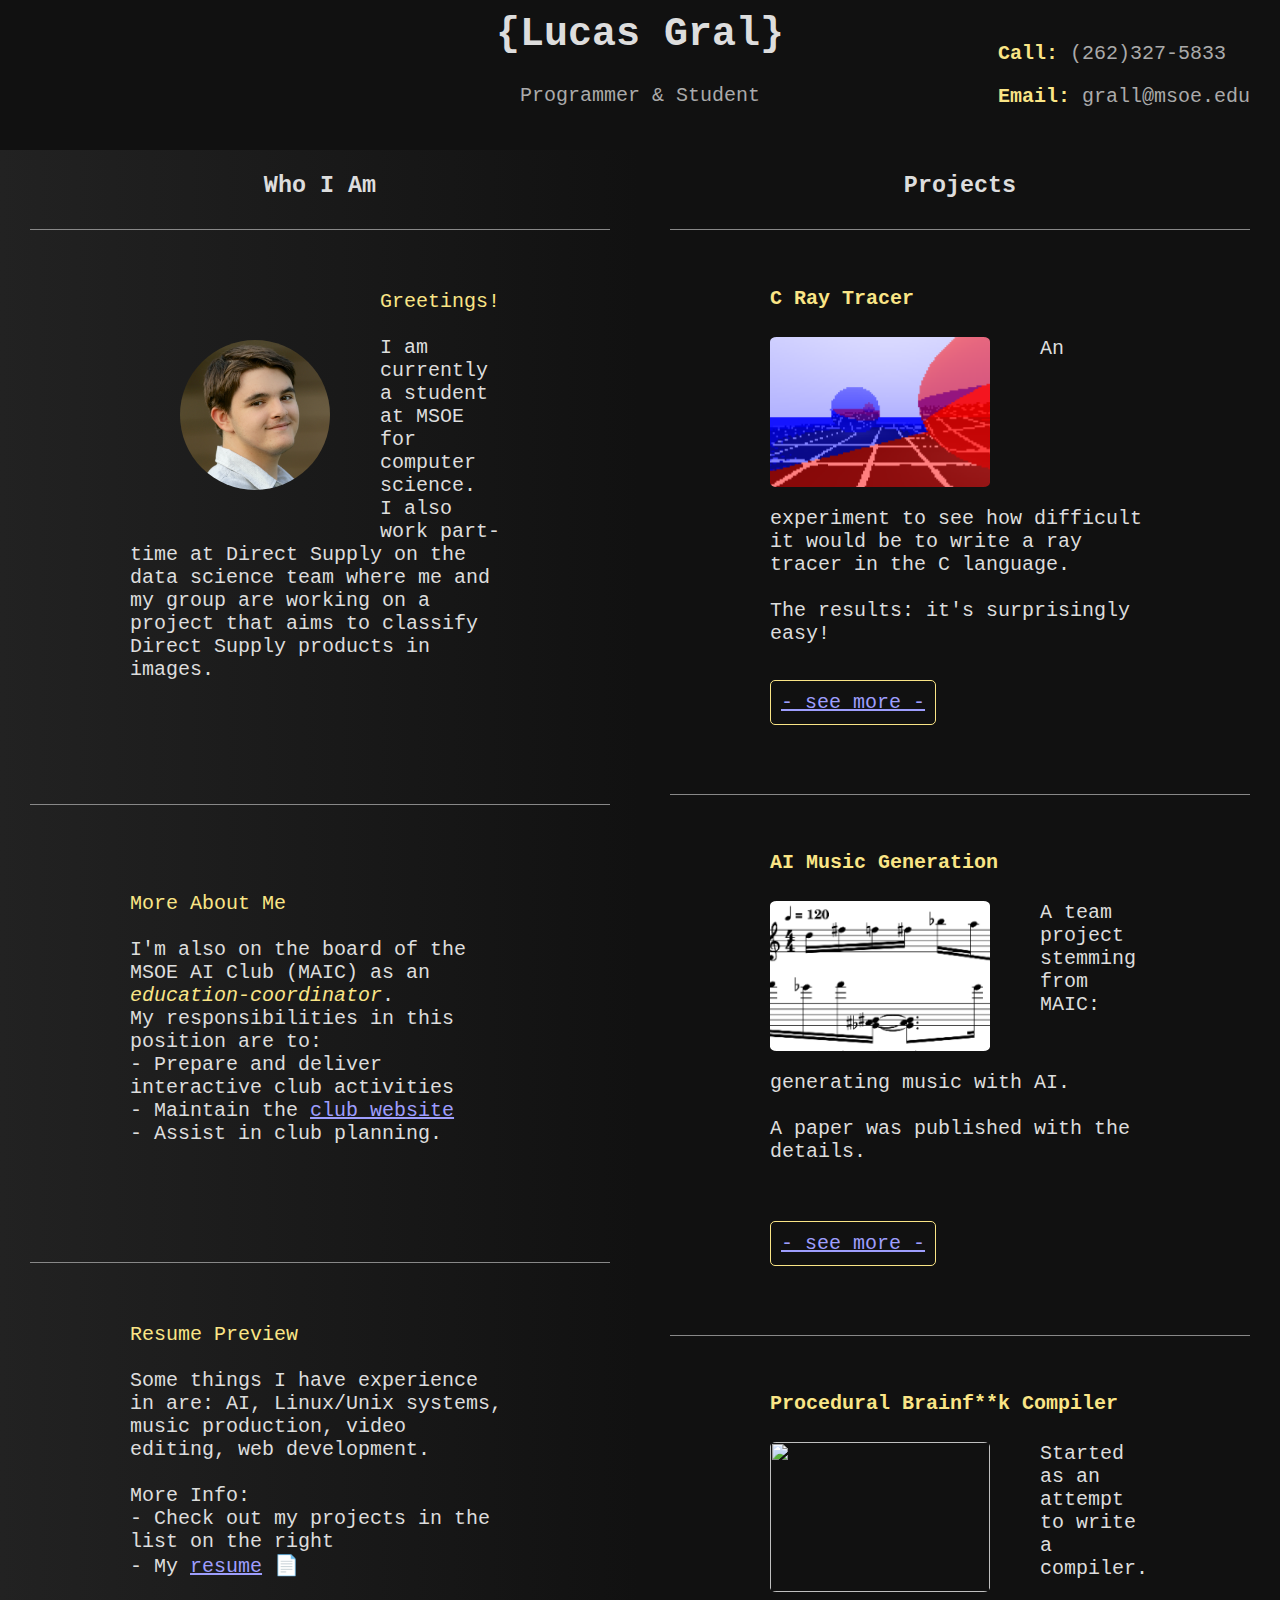
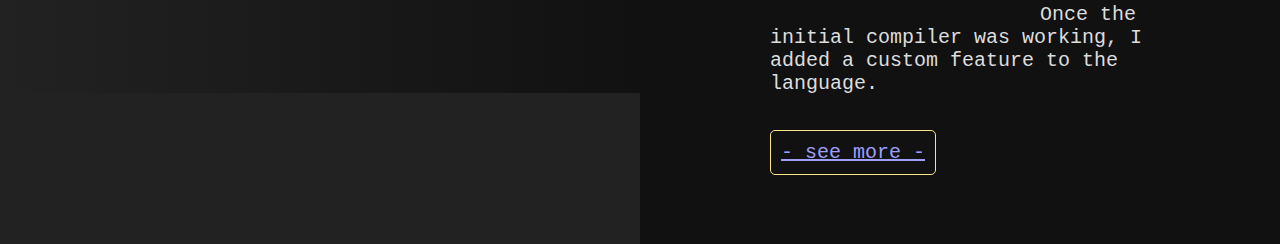
==== index.html @ 0bab14aa "Add files via upload" ====
<!DOCTYPE HTML>
<html lang="en">
    <head>
        <title>Lucas Gral</title>
        <link rel="stylesheet" href="./style.css">
        <meta name="viewport" content="width=device-width, initial-scale=1.0">
        <meta http-equiv="content-language" content="en-us">
        <meta name="google" content="notranslate" /> 
        <meta name="robots" content="noindex">
    </head>
    <!--
        about page:
        everything below first paragraph
        more info on direct supply
        less dense
        fix projects title at top
        resume in iframe
        new tab for links
        resume pdf (not w/ header)
        more buttony: invert links on hover
        text height = image height in projs
        projs horiz padding
        projectr ppage subheader
        no subheader on homepage
        make hl text orange
        link color
        call to action buttons

        interview questions:
        1) Is the "about me" partition of the home page too dense; should a separate "about me" page be made?
        2) Is my portfolio scalable? Is it suited to me easily adding more projects.
        3) Thoughts on the potential layout for the project page? Left part: summary & insights then technical details below, right side: image(s) of the project
        4) Impression of the page's theme?

        
        1) General impressions of the "about me" half of the home page? How would you change it if you could?
        2) If you had a portfolio that looked like this, what would you change?
        3) What would you think of a 3 or 4 column project page? Each column would be a section of the project description, and the last would be images of the project.
        4) What are your thoughts on the color choices? Is anything difficult to read or notice?

        50/50 proj/abt

        x proj = x abt
        y = y
        abt space vert
        same padding from center    


        can go under word limit: but it should be thoroughly explained in each category. Provide enough content about it.
        subsubheaders for proj subsections
        can move stuff to tech details
        lines under (not over) images on project page
        match up lines between abt and projs
    -->
    <body>
        <header>
            <h1 style="text-align: center;">{Lucas Gral}</h1>
            <p class="subtitle" style="text-align: center;"><!--Lucas = ["Programmer", "Student", "tbd"]-->Programmer & Student</p>
            <div id="contact">
                <p style="color: var(--tex2)"><b style="color: var(--hl1)">Call:</b> (262)327-5833</p>
                <p style="color: var(--tex2)"><b style="color: var(--hl1)">Email:</b> grall@msoe.edu</p>
            </div>
        </header>
        <div id="about">
            <h3 style="text-align: center;">Who I Am</h3>
            <p style="padding-bottom: 93px;">
            <!--<br><br>-->
            <img id="me-img" src="./me.png">
            <span style="color: var(--hl1);">Greetings!</span><br><br>
            I am currently a student at MSOE for computer science.<br>
            I also work part-time at Direct Supply on the data science team where me and my group are working on a project that aims to classify Direct Supply products in images.
            </p>
            <p style="padding-bottom: 87px; padding-top: 87px;">
            <span style="color: var(--hl1);">More About Me</span><br><br>
            I'm also on the board of the MSOE AI Club (MAIC) as an <i style="color: var(--hl1);">education-coordinator</i>.<br>
            My responsibilities in this position are to:<br>
            - Prepare and deliver interactive club activities<br>
            - Maintain the <a target="_blank" rel="noopener noreferrer" href="http://msoe-maic.com/">club website</a><br>
            - Assist in club planning.
            </p>
            <p>
            <span style="color: var(--hl1);">Resume Preview</span><br><br>
            Some things I have experience in are: AI, Linux/Unix systems, music production, video editing, web development.<br><br>
            More Info:<br>
            - Check out my projects in the list on the right<br>
            - My <a target="_blank" rel="noopener noreferrer" href="./resume.pdf">resume</a> 📄
            </p>
            <span style="line-height: 25px;"><br></span> <!--hacky fix-->
        </div>
        <div id="proj">
            <h3 style="text-align: center;">Projects</h3>
            <div class="proj-card">
                <h4 style="color: var(--hl1);">C Ray Tracer</h4>
                <p>
                <img src="./raytracer.PNG">
                An experiment to see how difficult it would be to write a ray tracer in the C language.<br><br>
                The results: it's surprisingly easy!<br><br><br>
                <a class="linkbtn" href="./proj-raytrace.html">- see more -</a>
                </p>
            </div>
            <div class="proj-card">
                <h4 style="color: var(--hl1);">AI Music Generation</h4>
                <p>
                <img src="./musicgen.PNG">
                A team project stemming from MAIC: generating music with AI.<br><br>
                A paper was published with the details.<br><br><br><br>
                <a class="linkbtn" href="./proj-aimusic.html">- see more -</a>
                </p>
            </div>
            <div class="proj-card">
                <h4 style="color: var(--hl1);">Procedural Brainf**k Compiler</h4>
                <p>
                <img src="./brainf.PNG">
                Started as an attempt to write a compiler.<br><br>
                Once the initial compiler was working, I added a custom feature to the language.<br><br><br>
                <a class="linkbtn" href="./proj-bfcomp.html">- see more -</a>
                </p>
            </div>
        </div> 
    </body>
</html>
---- style.css ----
:root {
    --hl1: rgb(250, 229, 134);
    --hl2: rgb(158, 158, 253);
    --bg1: #111;
    --bg2: #222;
    --bg3: #444;

    --toph: 150px;
    --projw:50%;

    --tex1: #ddd;
    --tex2: #aaa;
}

body{
    background: var(--bg2);
    color: var(--tex1);
    /* font-family: monospace, monospace; */
    font-family: "Lucida Console", "Courier New", monospace;
    padding: 0px;
    margin: 0px;
    font-size: 20px;
}

a{
    color: var(--hl2);
}

a:hover{
    text-decoration-style: double;
}

#contact{
    position: absolute;
    right: 30px;
    top: 50%;
    transform: translateY(-50%);
}

header{
    position: absolute;
    top: 0;
    left: 0;
    width: 100%;
    background: var(--bg1);
    height: var(--toph);
}

header .subtitle{
    position: absolute;
    top: 50%;
    transform: translate(-50%, -50%);
    left: 50%;
    color: var(--tex2);
}

header h1{
    position: absolute;
    top: 50%;
    transform: translate(-50%, -200%);
    left: 50%;
}

header a{
    position: absolute;
    top:20px;
    left: 20px;
}

#about{
    position: absolute;
    top: var(--toph);
    left: 0;
    /* height: calc(100% - var(--toph)); */
    width: calc(100% - var(--projw));
    background: linear-gradient(to right, var(--bg2), var(--bg1));
    /* overflow-y: scroll; */
}

#about #me-img {
    width: 150px;
    object-fit: cover;
    border-radius: 50%;
    margin: 50px;
    /* margin-top: 25px; */
    float:left;
}

#about p{
    /* position: absolute;
    left: 50%;
    top: max(
        50%, calc(var(--toph) + 250px)
    );
    transform: translate(-50%, -50%);
    max-width: 100%; */
    padding: 60px;
    padding-right:100px;
    padding-left: 100px;
    margin: 30px;
    
    border-top: 1px solid #888;
}

#proj{
    /* overflow-y: scroll; */
    position: absolute;
    top: var(--toph);
    right: 0;
    /* height: calc(100% - var(--toph)); */
    width: var(--projw);
    background: var(--bg1);
}

table{
    min-height: calc(100% - var(--toph));
}
table, th, td { 
    border-collapse: collapse;
}
td, th{
    padding: 30px;
    vertical-align: top;
}
td img{
    width: 350px;
    object-fit: cover;
    border-radius: 3%;
    margin-bottom: 20px;
}
td p{
    border-top: 1px solid #888;
    padding: 30px;
    margin-left: 30px;
    margin-right: 30px;
    font-size: medium;
    /* line-height: 130%; */
    text-align: left;
}

.proj-card{
    padding: 30px;
    margin: 30px;
    border-top: 1px solid #888;
    padding-right:100px;
    padding-left: 100px;
}

.proj-card img{
    height: 150px;
    width: 220px;
    object-fit: cover;
    border-radius: 3%;
    float:left;
    margin-right: 50px;
    margin-bottom: 20px;
}

.linkbtn{
    border-radius: 5px;
    border: 1px solid var(--hl1);
    padding: 10px;
}

.linkbtn:hover{
    background: var(--bg3);
}

/* width */
::-webkit-scrollbar {
    width: 7px;
}

/* Track */
::-webkit-scrollbar-track {
    background: var(--bg3);
    border-radius: 10px;
}

/* Handle */
::-webkit-scrollbar-thumb {
    background: var(--hl1); 
    border-radius: 10px;
}

/* Handle on hover */
::-webkit-scrollbar-thumb:hover {
    background: var(--hl2); 
}
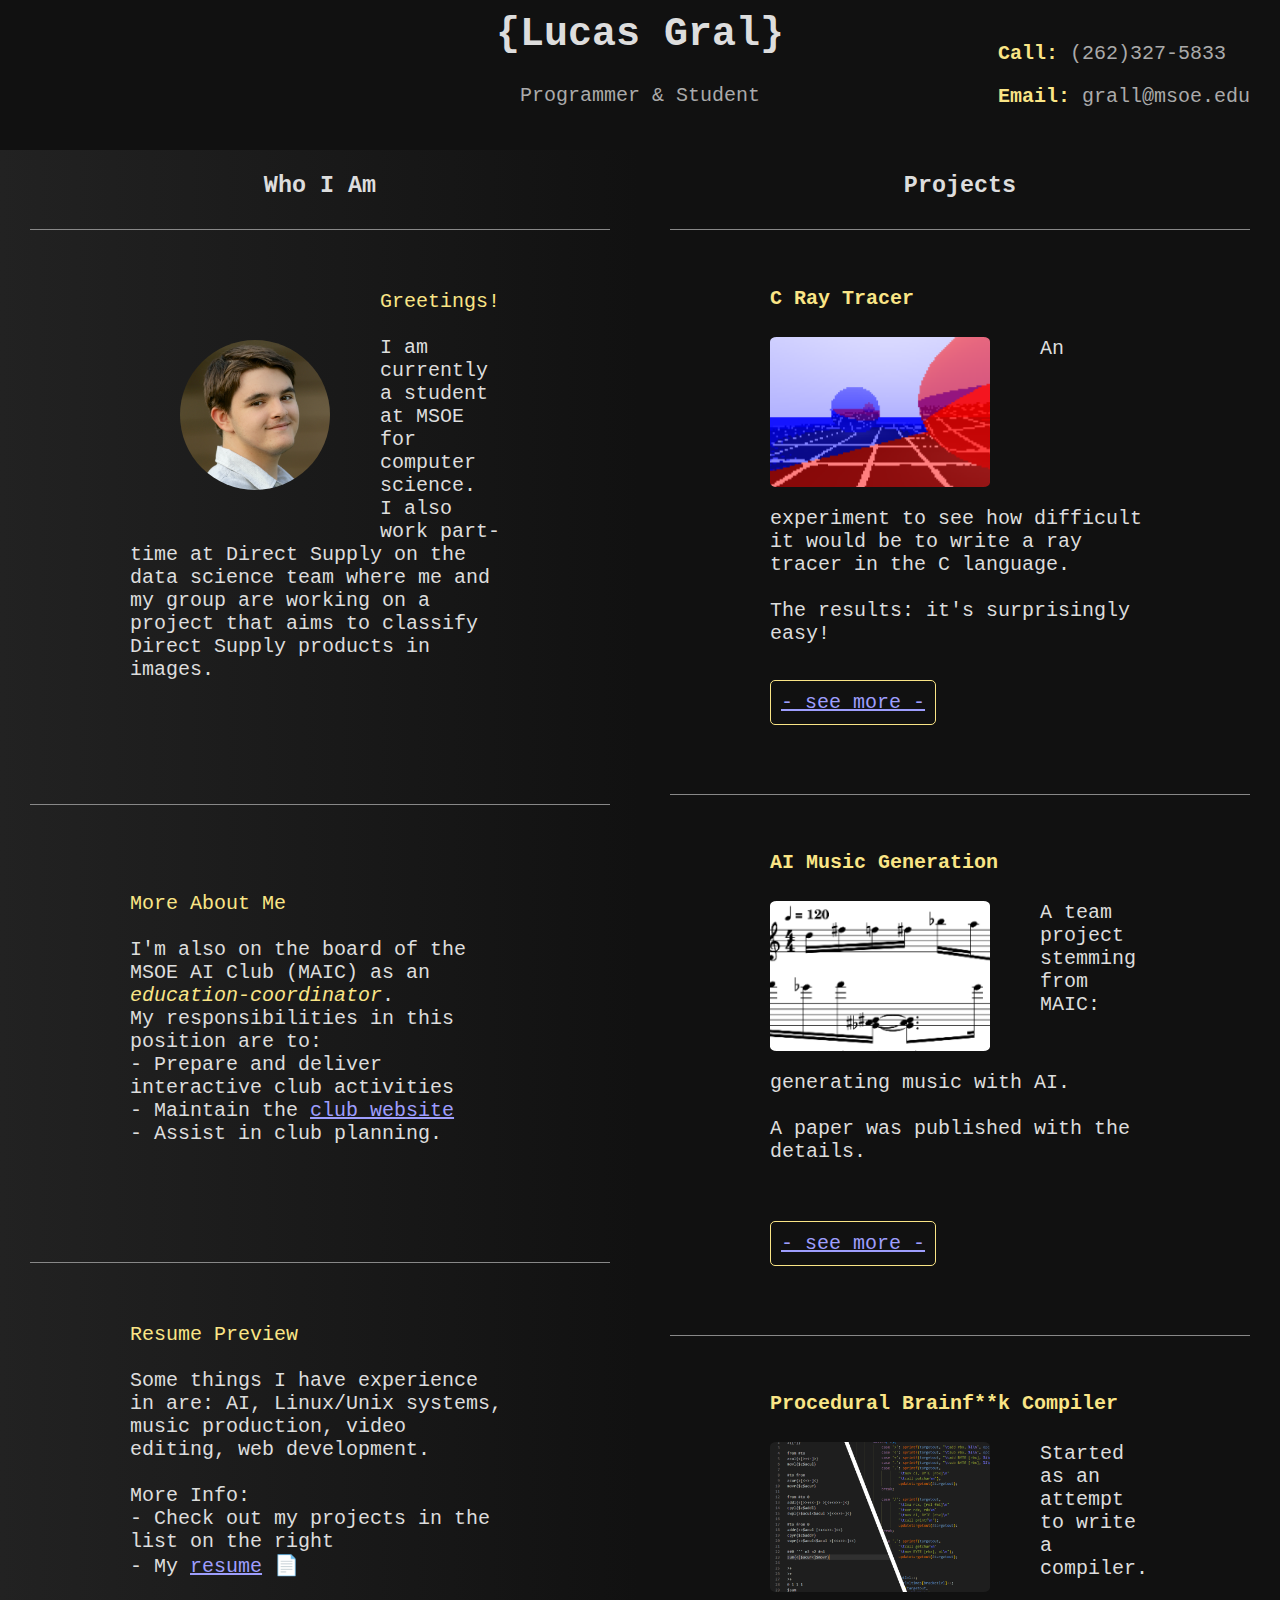
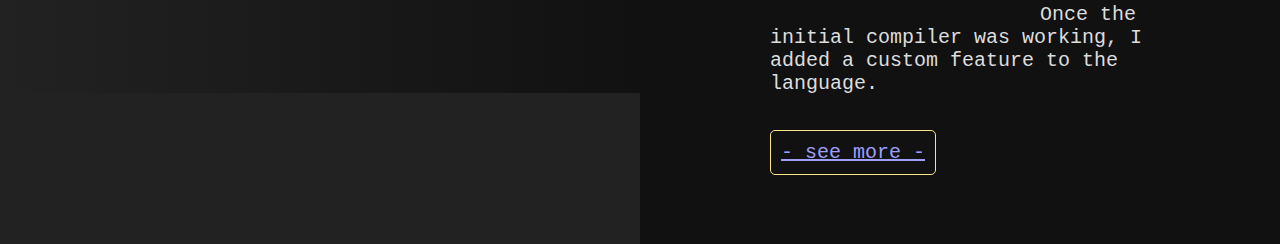
==== commit 3c90d6e2: "wrong file extension for image" ====
--- a/index.html
+++ b/index.html
@@ -110,7 +110,7 @@
             <div class="proj-card">
                 <h4 style="color: var(--hl1);">Procedural Brainf**k Compiler</h4>
                 <p>
-                <img src="./brainf.PNG">
+                <img src="./brainf.png">
                 Started as an attempt to write a compiler.<br><br>
                 Once the initial compiler was working, I added a custom feature to the language.<br><br><br>
                 <a class="linkbtn" href="./proj-bfcomp.html">- see more -</a>
@@ -118,4 +118,4 @@
             </div>
         </div> 
     </body>
-</html>+</html>
